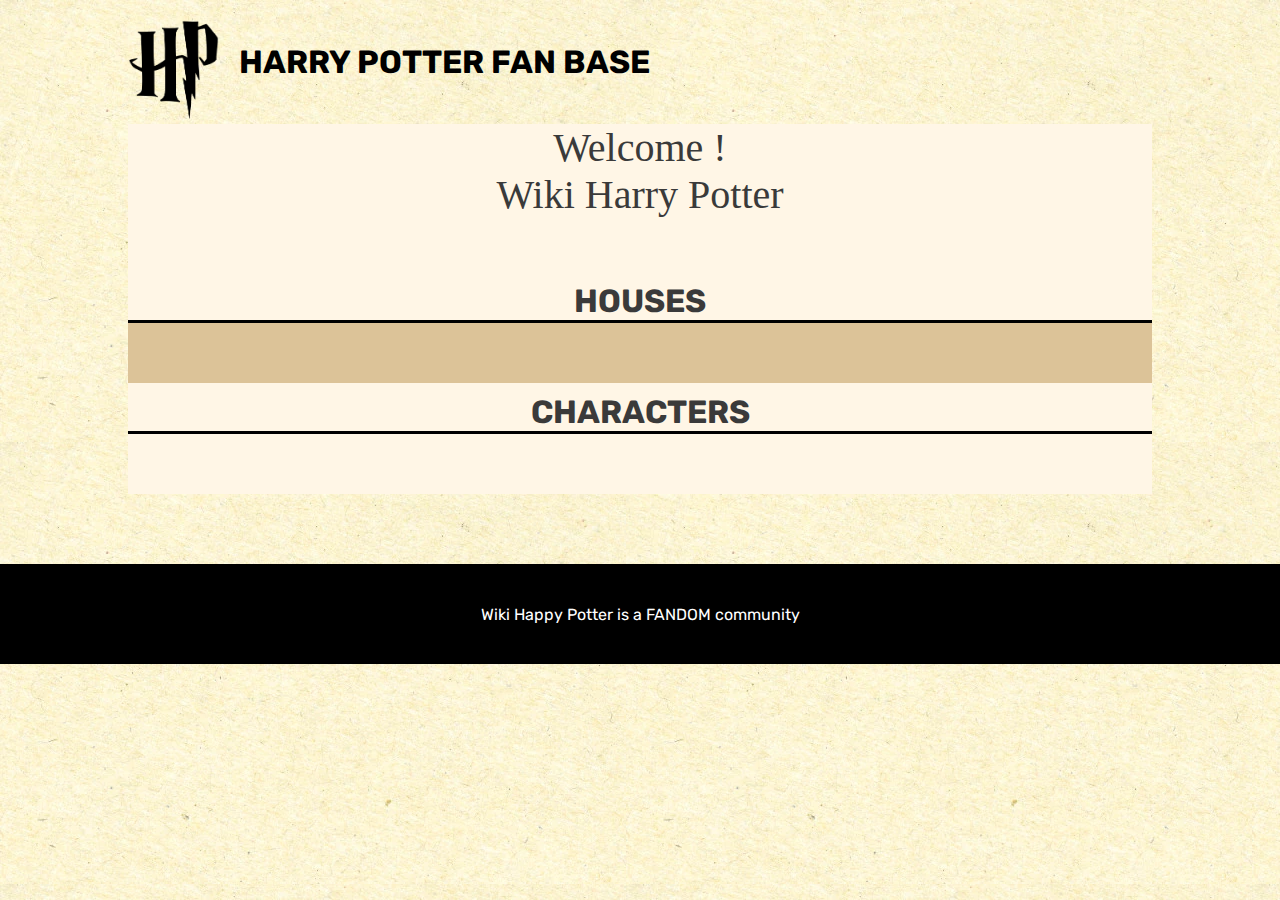
==== index.html @ 2120feeb "Init" ====
<!DOCTYPE html>
<html lang="en">
  <head>
    <meta charset="UTF-8" />
    <meta name="viewport" content="width=device-width, initial-scale=1.0" />
    <link rel="stylesheet" href="./css/style.css" />
    <script src="./js/script.js" defer type="module"></script>
    <title>PRENOM - Harry Potter</title>
  </head>
  <body>
    <header class="header">
      <div class="header__right">
        <img src="./images/logo/logo.png" />
      </div>
      <div class="header__left">
        <h1>Harry Potter Fan base</h1>
   
        <img src="./images/menu.png" alt="" srcset="" />
      </div>
    </header>
    <main>
      <h2>
        Welcome !<br />
        Wiki Harry Potter
      </h2>
      <section>
        <h3>HOUSES</h3>
        <div class="houses"></div>
      </section>
      <section>
        <h3>Characters</h3>
        <div class="characters"></div>
      </section>
    </main>
    <footer>
      <p>Wiki Happy Potter is a FANDOM community</p>
    </footer>
  </body>
</html>
---- css/style.css ----
:root {
  --light: #fff6e6;
  --darkGrey: #3a3a3a;
  --gold: #b99049;
  --red: #b71713;
  --green: #124b10;
  --blue: #078cb1;
  --yellow: #e1b50c;
}

@font-face {
  font-family: "Rubik";
  src: url("./../font/Rubik-Regular.ttf");
}
@font-face {
  font-family: "Rubik";
  src: url("./../font/Rubik-Bold.ttf");
  font-weight: bold;
}
* {
  margin: 0;
  padding: 0;
}

body {
  background: url("./../images/bgHP.webp") repeat;
  font-family: "Rubik";
}

main {
  background-color: var(--light);
  max-width: 1024px;
  margin: auto;
  margin-bottom: 70px;
}
main h3 {
  text-transform: uppercase;
  border-bottom: 3px solid black;
  text-align: center;
  color: var(--DarkGrey, #3a3a3a);
  text-align: center;
  font-family: Rubik;
  font-size: 32px;
  font-style: normal;
  font-weight: 700;
  line-height: normal;
  padding-top: 10px;
}
main h2 {
  color: var(--DarkGrey, #3a3a3a);
  text-align: center;
  font-family: Roboto;
  font-size: 40px;
  font-style: normal;
  font-weight: 400;
  line-height: normal;
  margin-bottom: 54px;
}

footer {
  background-color: #000;
  height: 100px;
  display: flex;
  justify-content: center;
  align-items: center;
}
footer p {
  text-align: center;
  color: #fff;
}

.header {
  display: flex;
  max-width: 1024px;
  margin: auto;
  margin-top: 20px;
}
.header h1 {
  margin-bottom: 20px;
}
.header__right img {
  height: 100px;
  margin-right: 20px;
}
.header__left {
  width: 100%;
  display: flex;
  align-items: center;
  text-transform: uppercase;
}
.header__left ul {
  display: flex;
  justify-content: space-between;
  width: 80%;
}
.header__left ul li {
  list-style: none;
  font-weight: bold;
}
.header__left img {
  display: none;
}

.houses {
  display: flex;
  justify-content: space-around;
  background: rgba(185, 144, 73, 0.5);
  padding: 30px;
  flex-wrap: wrap;
}
.houses > div {
  border-radius: 140px;
  width: 140px;
  height: 140px;
  text-align: center;
}
.houses > div:hover {
  background: #fff6e6;
}
.houses img {
  width: 121px;
  height: 136px;
}

.characters {
  display: flex;
  justify-content: space-around;
  flex-wrap: wrap;
  padding: 30px;
}
.characters > div {
  padding: 30px;
}
.characters img {
  width: 150px;
  height: 150px;
  border-radius: 150px;
  border: 8px solid var(--Gold, #b99049);
  background: url(<path-to-image>), lightgray -1.24px 0px/101.653% 141.566% no-repeat;
  box-shadow: 0px 4px 4px 0px rgba(0, 0, 0, 0.25);
  object-fit: cover;
}
.characters p {
  text-align: center;
  color: var(--Gold, #b99049);
}

/* PAGE PERSO */
.page_perso h3 {
  padding: 50px 50px 0 50px;
}
.page_perso .perso {
  background: rgba(185, 144, 73, 0.5);
  padding: 50px;
  display: flex;
}
.page_perso .perso__right {
  display: flex;
  flex-direction: column;
  justify-content: space-between;
  width: 100%;
}
.page_perso .perso__right > div {
  display: flex;
  justify-content: space-around;
}
.page_perso .perso__right p.attr {
  font-weight: bold;
}
.page_perso figure {
  width: 215px;
  margin-right: 120px;
}
.page_perso figure img {
  width: 100%;
}
.page_perso figure figcaption {
  background: rgba(255, 255, 255, 0.5);
  display: flex;
  align-items: center;
  height: 66px;
  justify-content: center;
  font-size: 20px;
}
.page_perso .house__perso {
  display: flex;
  justify-content: center;
  align-items: center;
}

@media screen and (max-width: 425px) {
  header {
    width: 90%;
  }
  header h1,
header ul {
    display: none !important;
  }
  header .header__left {
    display: flex;
    justify-content: flex-end;
  }
  header .header__left img {
    display: block !important;
    height: 70px;
  }

  .houses {
    flex-direction: column;
    align-content: space-around;
  }
}

/*# sourceMappingURL=style.css.map */
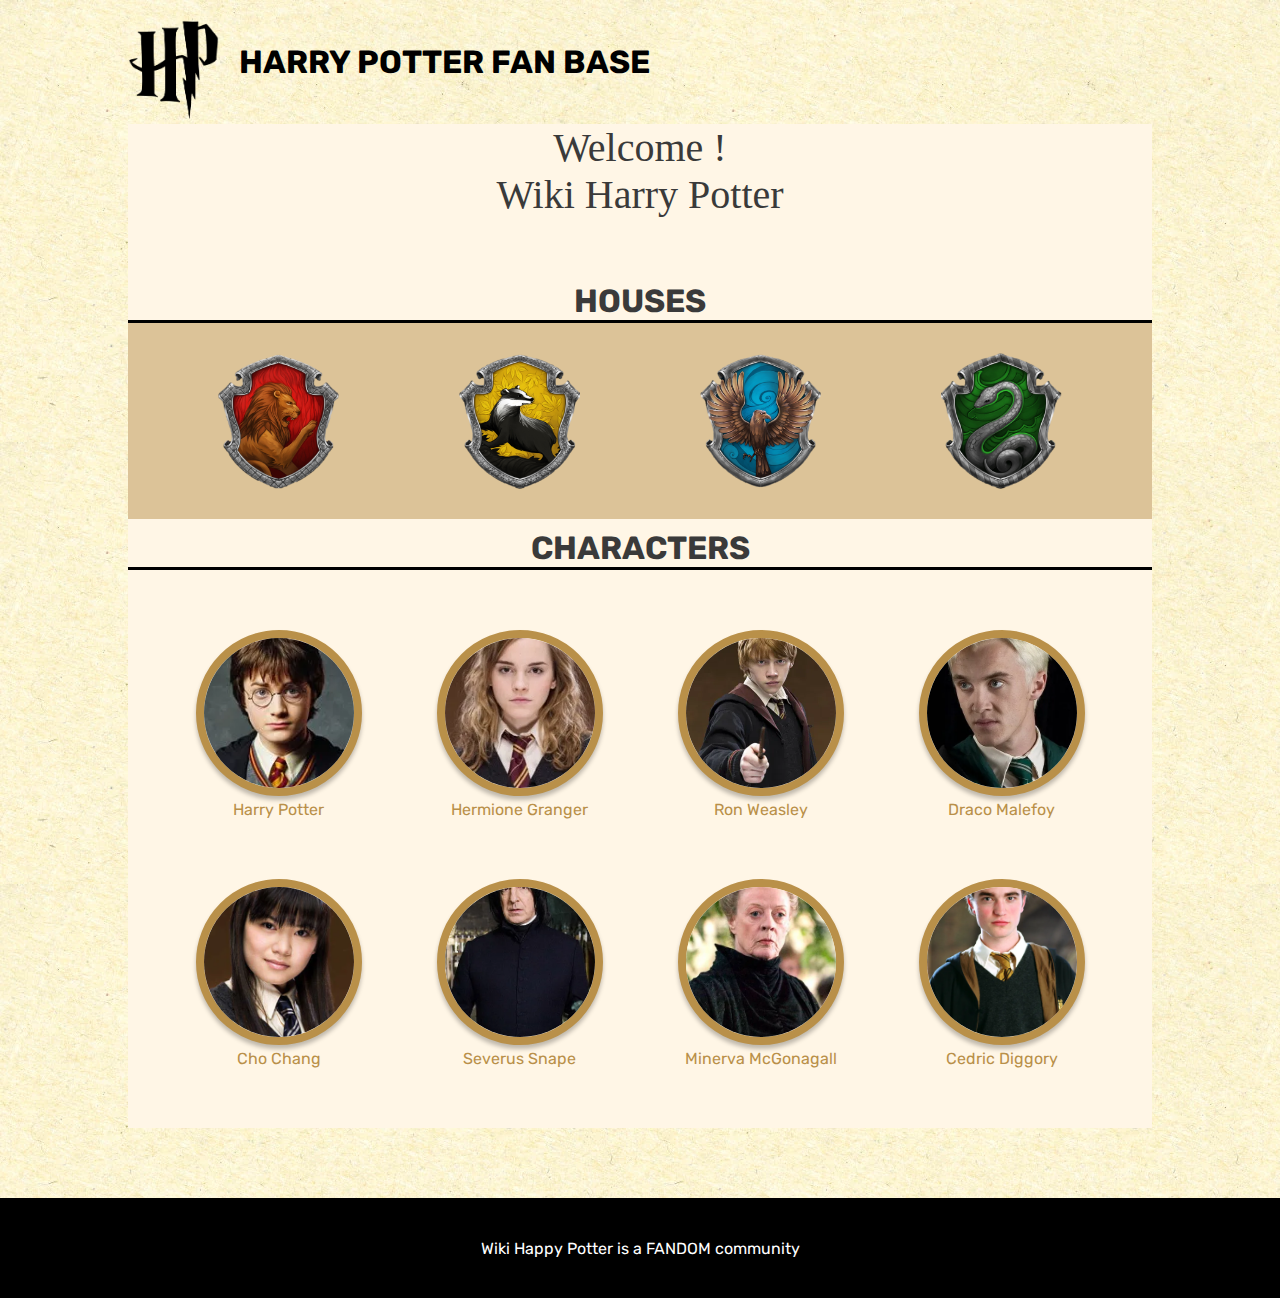
==== commit 994b21b4: "1.2: Ajout des maisons et des personnages" ====
--- a/index.html
+++ b/index.html
@@ -25,11 +25,49 @@
       </h2>
       <section>
         <h3>HOUSES</h3>
-        <div class="houses"></div>
+        <div class="houses">
+          <img src="./images/logo/Gryffindor.png" alt="Gryffindor" />
+          <img src="./images/logo/Hufflepuff.png" alt="Hufflepuff" />
+          <img src="./images/logo/Ravenclaw.png" alt="Ravenclaw" />
+          <img src="./images/logo/Slytherin.png" alt="Slytherin" />
+        </div>
       </section>
       <section>
         <h3>Characters</h3>
-        <div class="characters"></div>
+        <div class="characters">
+          <div>
+            <img src="./images/characters/harry.webp" alt="Harry Potter" />
+            <p>Harry Potter</p>
+          </div>
+          <div>
+            <img src="./images/characters/hermione.webp" alt="Hermione Granger" />
+            <p>Hermione Granger</p>
+          </div>
+          <div>
+            <img src="./images/characters/ron.webp" alt="Ron Weasley" />
+            <p>Ron Weasley</p>
+          </div>
+          <div>
+            <img src="./images/characters/draco.webp" alt="Draco Malefoy" />
+            <p>Draco Malefoy</p>
+          </div>
+          <div>
+            <img src="./images/characters/cho.webp" alt="Cho Chang" />
+            <p>Cho Chang</p>
+          </div>
+          <div>
+            <img src="./images/characters/snape.webp" alt="Severus Snape" />
+            <p>Severus Snape</p>
+          </div>
+          <div>
+            <img src="./images/characters/mcgonagall.webp" alt="Minerva McGonagall" />
+            <p>Minerva McGonagall</p>
+          </div>
+          <div>
+            <img src="./images/characters/cedric.webp" alt="Cedric Diggory" />
+            <p>Cedric Diggory</p>
+          </div>
+        </div>
       </section>
     </main>
     <footer>
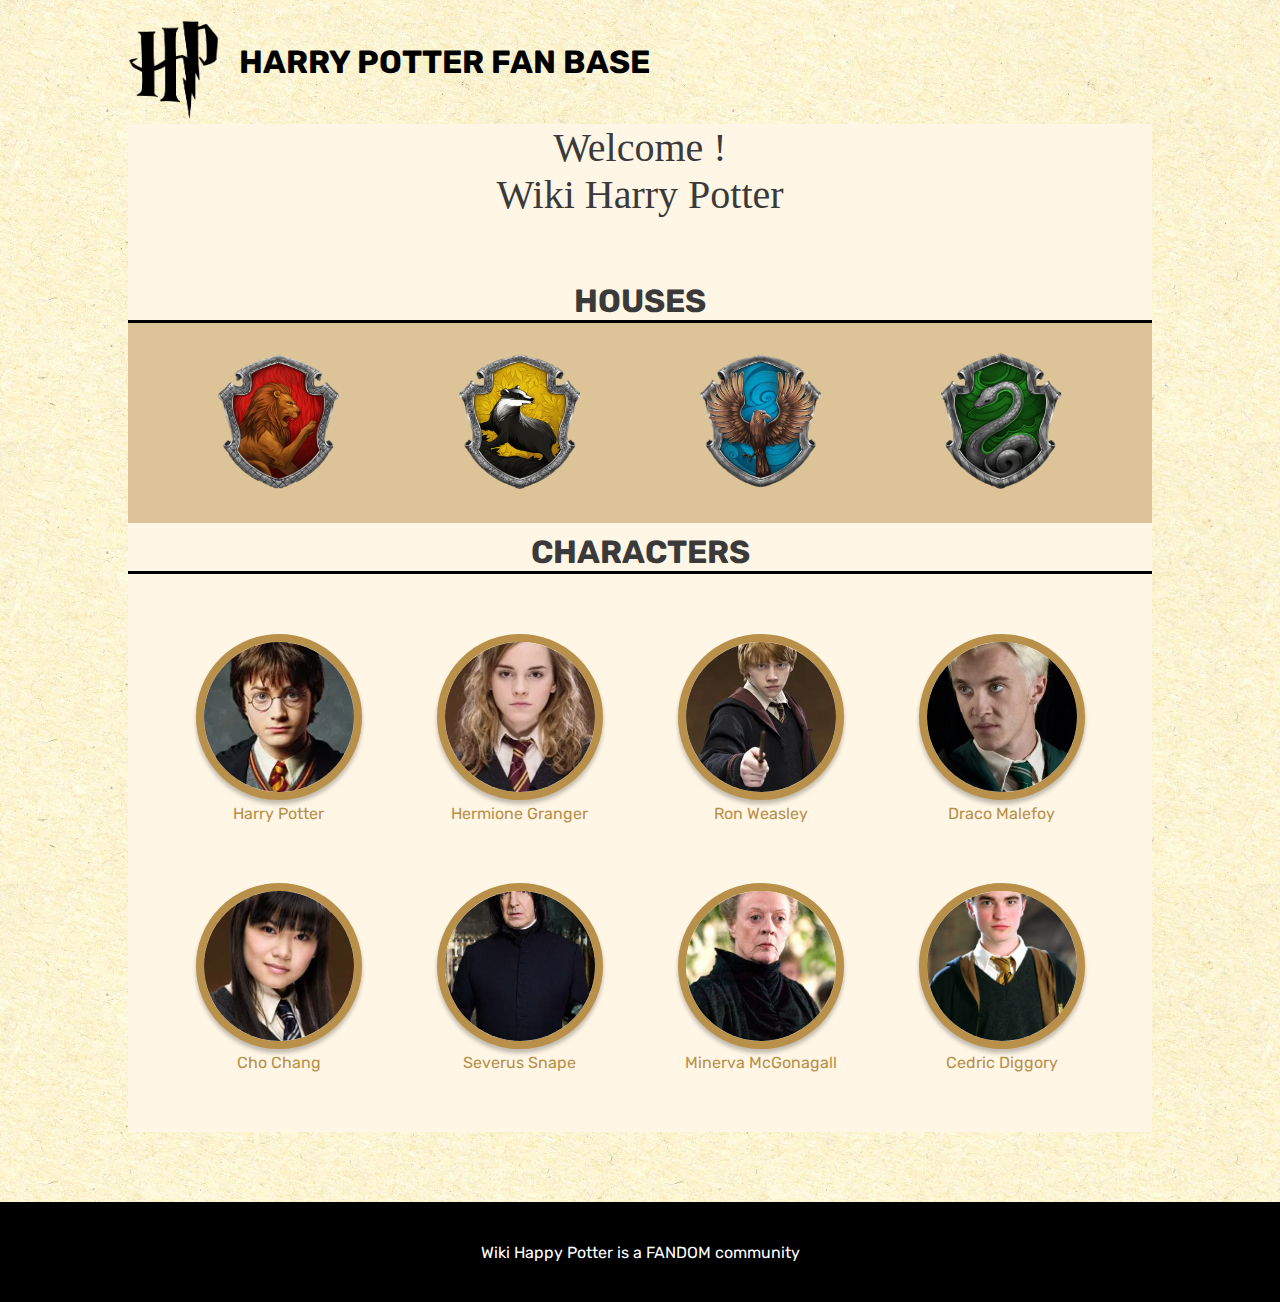
==== commit 9355d75c: "1.3: Ajout des effets hover" ====
--- a/index.html
+++ b/index.html
@@ -26,33 +26,41 @@
       <section>
         <h3>HOUSES</h3>
         <div class="houses">
-          <img src="./images/logo/Gryffindor.png" alt="Gryffindor" />
-          <img src="./images/logo/Hufflepuff.png" alt="Hufflepuff" />
-          <img src="./images/logo/Ravenclaw.png" alt="Ravenclaw" />
-          <img src="./images/logo/Slytherin.png" alt="Slytherin" />
+          <div>
+            <img src="./images/logo/Gryffindor.png" alt="Gryffindor" />
+          </div>
+          <div>
+            <img src="./images/logo/Hufflepuff.png" alt="Hufflepuff" />
+          </div>
+          <div>
+            <img src="./images/logo/Ravenclaw.png" alt="Ravenclaw" />
+          </div>
+          <div>
+            <img src="./images/logo/Slytherin.png" alt="Slytherin" />
+          </div>
         </div>
       </section>
       <section>
         <h3>Characters</h3>
         <div class="characters">
           <div>
-            <img src="./images/characters/harry.webp" alt="Harry Potter" />
+            <img src="./images/characters/harry.webp" class="gryffindor" alt="Harry Potter" />
             <p>Harry Potter</p>
           </div>
           <div>
-            <img src="./images/characters/hermione.webp" alt="Hermione Granger" />
+            <img src="./images/characters/hermione.webp" class="gryffindor" alt="Hermione Granger" />
             <p>Hermione Granger</p>
           </div>
           <div>
-            <img src="./images/characters/ron.webp" alt="Ron Weasley" />
+            <img src="./images/characters/ron.webp" class="gryffindor" alt="Ron Weasley" />
             <p>Ron Weasley</p>
           </div>
           <div>
-            <img src="./images/characters/draco.webp" alt="Draco Malefoy" />
+            <img src="./images/characters/draco.webp" class="slytherin" alt="Draco Malefoy" />
             <p>Draco Malefoy</p>
           </div>
           <div>
-            <img src="./images/characters/cho.webp" alt="Cho Chang" />
+            <img src="./images/characters/cho.webp" class="ravenclaw" alt="Cho Chang" />
             <p>Cho Chang</p>
           </div>
           <div>
@@ -60,11 +68,11 @@
             <p>Severus Snape</p>
           </div>
           <div>
-            <img src="./images/characters/mcgonagall.webp" alt="Minerva McGonagall" />
+            <img src="./images/characters/mcgonagall.webp" class="gryffindor" alt="Minerva McGonagall" />
             <p>Minerva McGonagall</p>
           </div>
           <div>
-            <img src="./images/characters/cedric.webp" alt="Cedric Diggory" />
+            <img src="./images/characters/cedric.webp" class="hufflepuff" alt="Cedric Diggory" />
             <p>Cedric Diggory</p>
           </div>
         </div>
--- a/css/style.css
+++ b/css/style.css
@@ -140,6 +140,23 @@
   box-shadow: 0px 4px 4px 0px rgba(0, 0, 0, 0.25);
   object-fit: cover;
 }
+
+.characters :hover .gryffindor {
+  border: 8px solid var(--Gold, #ff5555);
+}
+
+.characters :hover .slytherin {
+  border: 8px solid var(--Green, #124b10);
+}
+
+.characters :hover .ravenclaw {
+  border: 8px solid var(--Blue, #078cb1);
+}
+
+.characters :hover .hufflepuff {
+  border: 8px solid var(--Yellow, #e1b50c);
+}
+
 .characters p {
   text-align: center;
   color: var(--Gold, #b99049);
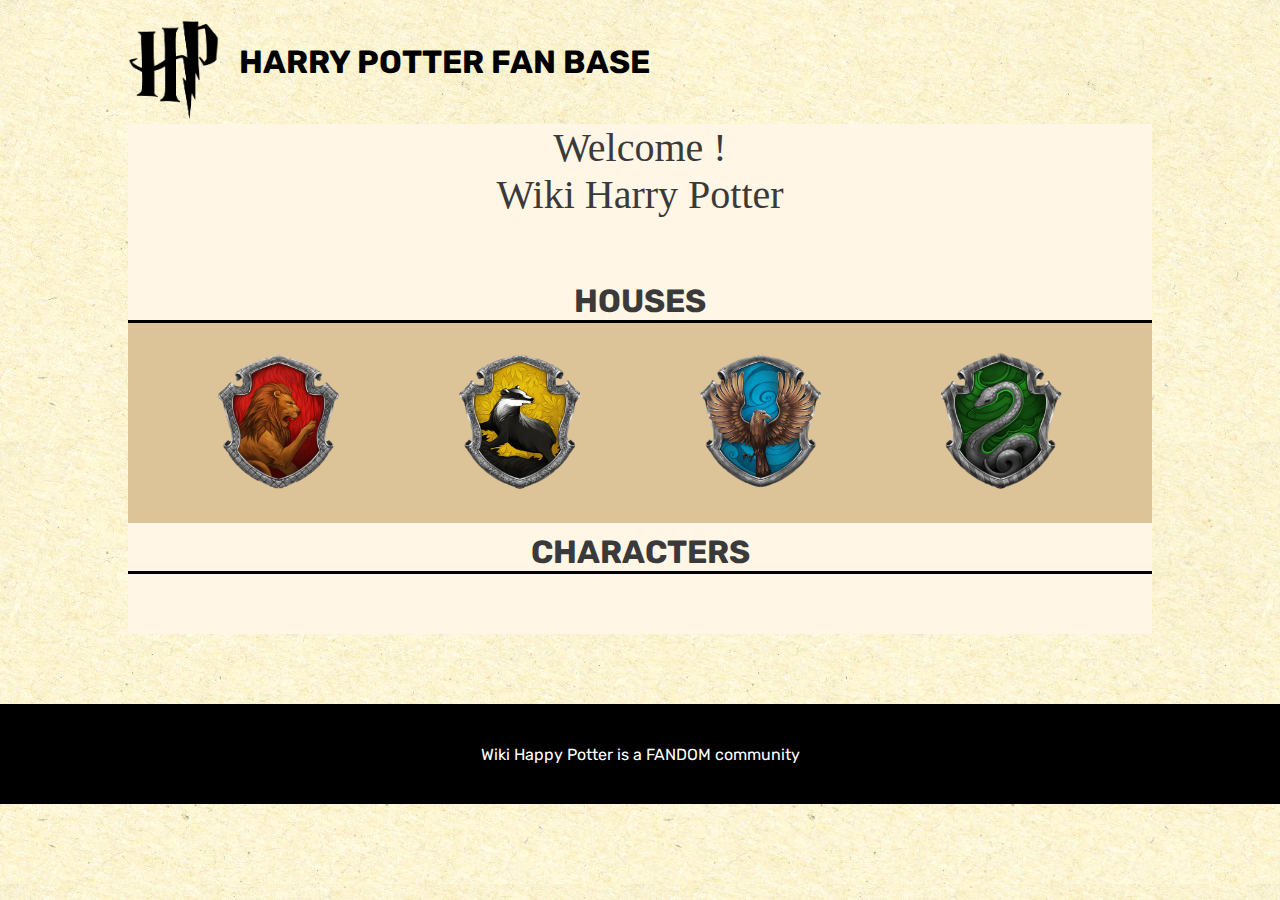
==== commit aa89c7a5: "2.1: Intégration dynamique des personnages" ====
--- a/index.html
+++ b/index.html
@@ -43,38 +43,6 @@
       <section>
         <h3>Characters</h3>
         <div class="characters">
-          <div>
-            <img src="./images/characters/harry.webp" class="gryffindor" alt="Harry Potter" />
-            <p>Harry Potter</p>
-          </div>
-          <div>
-            <img src="./images/characters/hermione.webp" class="gryffindor" alt="Hermione Granger" />
-            <p>Hermione Granger</p>
-          </div>
-          <div>
-            <img src="./images/characters/ron.webp" class="gryffindor" alt="Ron Weasley" />
-            <p>Ron Weasley</p>
-          </div>
-          <div>
-            <img src="./images/characters/draco.webp" class="slytherin" alt="Draco Malefoy" />
-            <p>Draco Malefoy</p>
-          </div>
-          <div>
-            <img src="./images/characters/cho.webp" class="ravenclaw" alt="Cho Chang" />
-            <p>Cho Chang</p>
-          </div>
-          <div>
-            <img src="./images/characters/snape.webp" alt="Severus Snape" />
-            <p>Severus Snape</p>
-          </div>
-          <div>
-            <img src="./images/characters/mcgonagall.webp" class="gryffindor" alt="Minerva McGonagall" />
-            <p>Minerva McGonagall</p>
-          </div>
-          <div>
-            <img src="./images/characters/cedric.webp" class="hufflepuff" alt="Cedric Diggory" />
-            <p>Cedric Diggory</p>
-          </div>
         </div>
       </section>
     </main>
--- a/css/style.css
+++ b/css/style.css
@@ -177,6 +177,19 @@
   justify-content: space-between;
   width: 100%;
 }
+
+.page_perso .perso__right table {
+  height: 100%;
+}
+
+.page_perso .perso__right td {
+  text-align: left;
+}
+
+.page_perso .perso__right th {
+  text-align: left;
+}
+
 .page_perso .perso__right > div {
   display: flex;
   justify-content: space-around;
@@ -203,7 +216,14 @@
   display: flex;
   justify-content: center;
   align-items: center;
-}
+  padding: 50px;
+}
+
+.page_perso .house__perso img {
+  width: 300px;
+  aspect-ratio: 300/337;
+}
+
 
 @media screen and (max-width: 425px) {
   header {
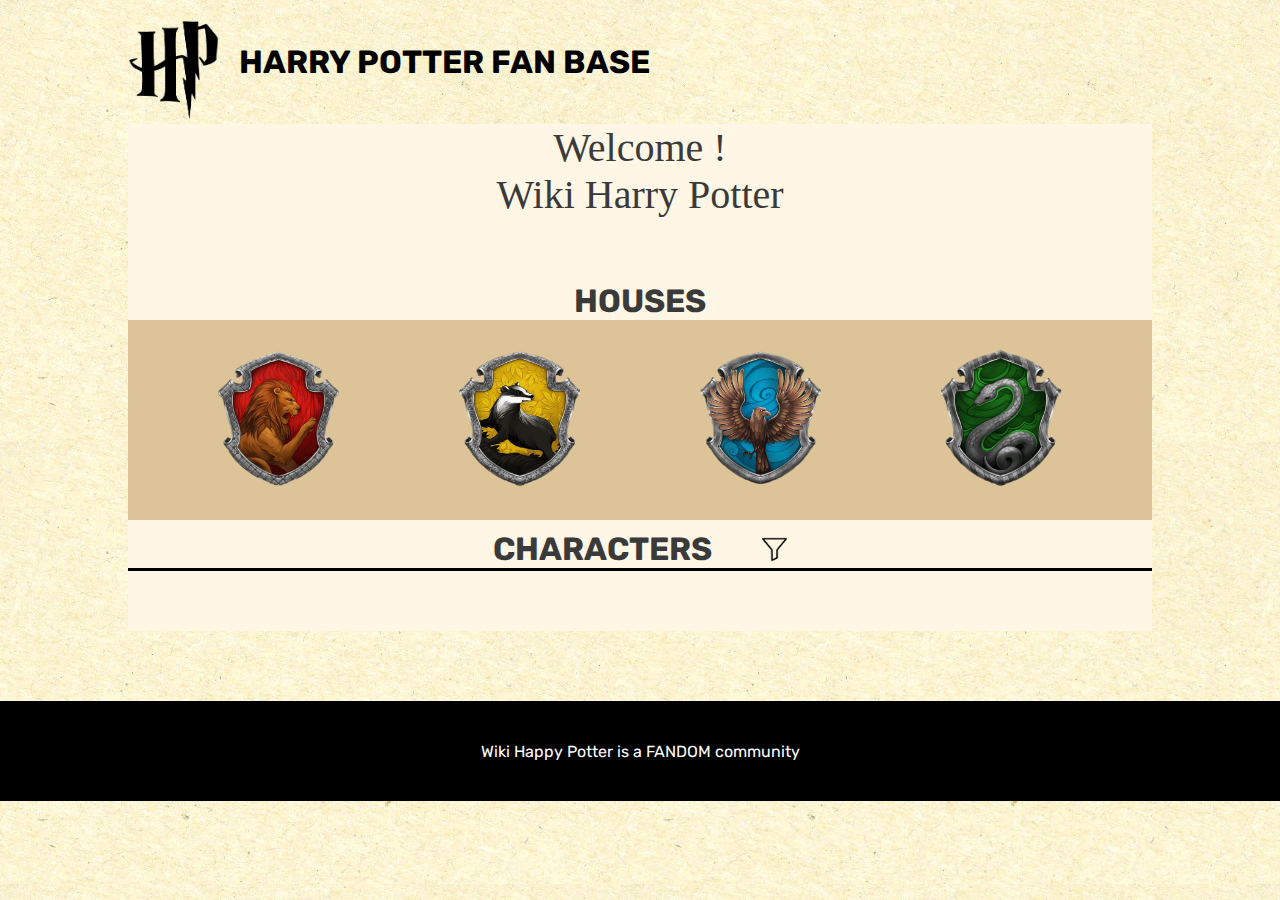
==== commit 966755cf: "Bonus: pop up tri par age et nom" ====
--- a/index.html
+++ b/index.html
@@ -24,7 +24,9 @@
         Wiki Harry Potter
       </h2>
       <section>
-        <h3>HOUSES</h3>
+        <div>
+          <h3>HOUSES</h3>
+        </div>
         <div class="houses">
           <div>
             <img src="./images/logo/Gryffindor.png" alt="Gryffindor" />
@@ -41,7 +43,10 @@
         </div>
       </section>
       <section>
-        <h3>Characters</h3>
+        <div class="h3container">
+          <h3>Characters</h3>
+          <img src="./images/filter.png" alt="filter"/>
+        </div>
         <div class="characters">
         </div>
       </section>
--- a/css/style.css
+++ b/css/style.css
@@ -35,7 +35,6 @@
 }
 main h3 {
   text-transform: uppercase;
-  border-bottom: 3px solid black;
   text-align: center;
   color: var(--DarkGrey, #3a3a3a);
   text-align: center;
@@ -46,6 +45,22 @@
   line-height: normal;
   padding-top: 10px;
 }
+
+main .h3container {
+  border-bottom: 3px solid black;
+  display: flex;
+  justify-content: center;
+  flex-direction: row;
+  align-items: center;
+}
+
+main .h3container img{
+  width: 25px;
+  height: 25px;
+  margin-left: 50px;
+  transform: translateY(5px);
+}
+
 main h2 {
   color: var(--DarkGrey, #3a3a3a);
   text-align: center;
@@ -162,6 +177,10 @@
   color: var(--Gold, #b99049);
 }
 
+.characters a {
+  text-decoration: none;
+}
+
 /* PAGE PERSO */
 .page_perso h3 {
   padding: 50px 50px 0 50px;
